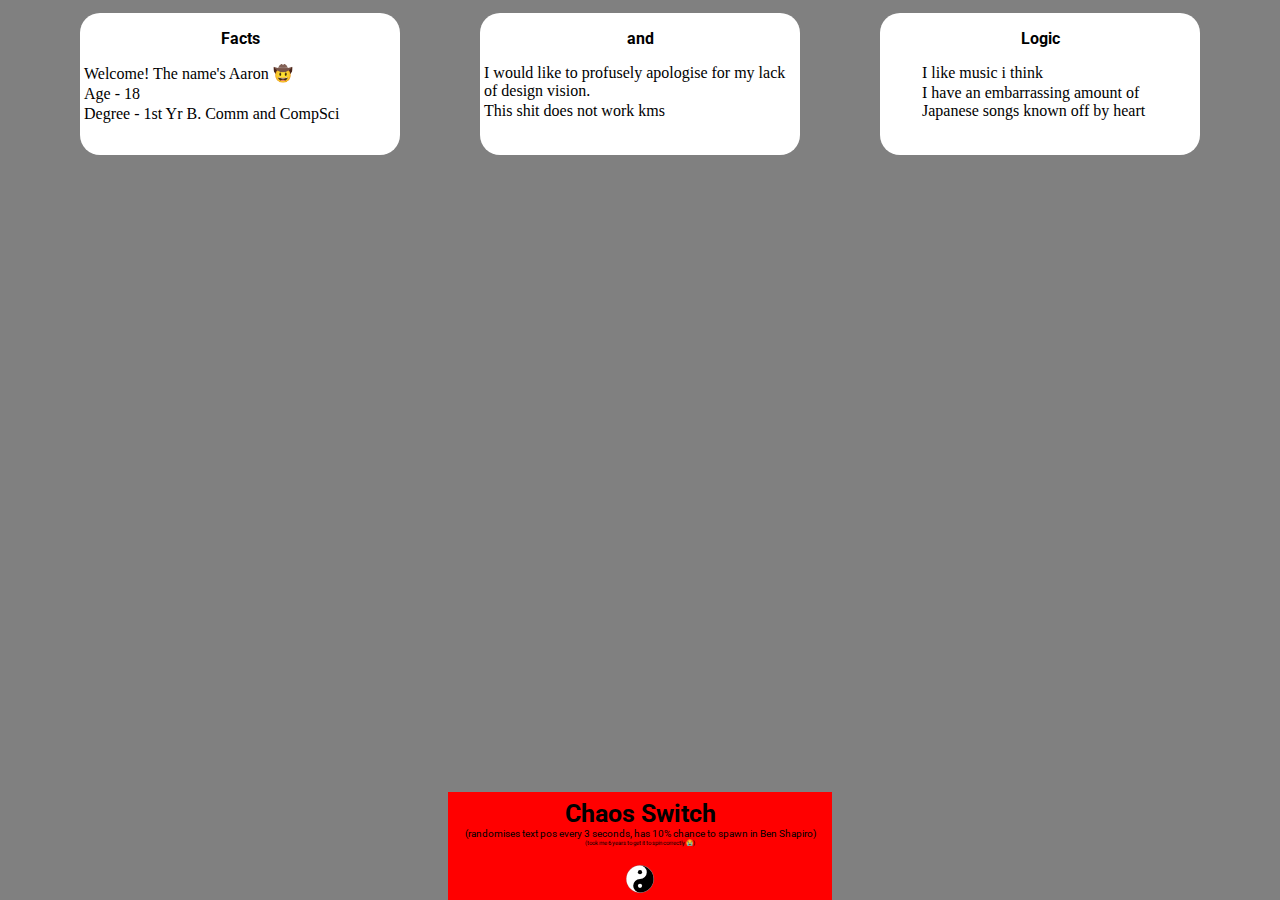
==== index.html @ 0b6dab62 "not initial" ====
<!DOCTYPE html>

<html>
    <head>
        <link rel="stylesheet" href="style.css" />
        <script src="javascript.js"></script>
        <link rel="preconnect" href="https://fonts.googleapis.com">
        <link rel="preconnect" href="https://fonts.gstatic.com" crossorigin>
        <link href="https://fonts.googleapis.com/css2?family=Roboto:ital,wght@0,100;0,300;0,400;0,500;0,700;0,900;1,100;1,300;1,400;1,500;1,700;1,900&display=swap" rel="stylesheet">
        <title>Profile Page! (Aaron)</title>


    </head>

    <body>
        <div id="all">
            <div id="cols">
                <div id="left_col" class="col">
                    <p class="title">Facts</p>
                    <ul class="yap">
                        <li class="yap">Welcome! The name's Aaron 🤠</li>
                        <li class="yap">Age - 18</li>
                        <li class="yap">Degree - 1st Yr B. Comm and CompSci</li>
                        <li class="yap"></li>
                    </ul>
                </div>
                <div id="mid_col" class="col">
                    <p class="title">and</p>
                    <ul class="yap">
                        <li class="yap">I would like to profusely apologise for my lack of design vision.</li>
                        <li class="yap">This shit does not work kms</li>
                        <li class="yap"></li>
                    </ul>
                </div>
                <div id="right_col" class="col">
                    <p class="title">Logic</p>
                    <ul>
                        <li class="yap">I like music i think </li>
                        <li class="yap">I have an embarrassing amount of Japanese songs known off by heart</li>
                        <li class="yap"></li>
                    </ul>
                </div>
            </div>

            <div id="button_container">
                <p id="button_title" class="">Chaos Switch</p>
                <p id="exposition" class="aside">(randomises text pos every 3 seconds, has 10% chance to spawn in Ben Shapiro)</p>
                <p id="crying" class="aside">(took me 6 years to get it to spin correctly 😭)</p>
                <br />
                <input type="image" onclick="rotateYY()" src="images/YinYang_YangTop.svg" id="rdmiseButton" />
            </div>

            <div id="footer">
            </div>
            
        </div>
    </body>
</html>
---- style.css ----
html {
    height: 100%;
}

body {
    padding: 0%;
    margin: 0%;
    width: 100%;
    min-height: 100%;
    max-height: 100%;   
    overflow: hidden;
    background-color: gray;
}


p {
    font-family: "Roboto";
}

#rdmiseButton:hover {
    scale: 1.2;
}

#rdmiseButton {
    display: inline-block;
    width: 30px;
    height: 30px;
    vertical-align: middle;
    background-size: cover;
    transition: scale 0.3s;
    animation-fill-mode: forwards;
    animation-duration: 2s;
}

@keyframes toYang {
    0% {transform: rotate(180deg);}
    100% {transform: rotate(360deg);}
}

@keyframes toYin {
    100% {transform: rotate(180deg);}
}

.yinTop {
    animation-name: toYin;
}

.yangTop {
    animation-name: toYang;
}

#button_title {
    display: inline-block;
    vertical-align: middle;
    margin: 0%;
    font-size: 25px;
    font-weight: bold;
}

.aside {
    padding: 0%;
    margin: 0%;
}

#exposition {
    font-size: 10px;
    text-align: center;
}

#crying {
    font-size: 6px;
    text-align: center;
}

#button_container {
    text-align: center;
    position: absolute;
    margin: auto;
    width: 30%;
    padding-top: 0.5%;
    padding-bottom: 0.5%;
    bottom: 0%;
    left: 35%;
    background-color: red;
}

.col {
    margin-top: 1%;
    padding-bottom: 1.5%;
    border-radius: 20px;
    width: 25%;
    background-color: white;
}

.title {
    font-weight: bold;
}

#cols {
    width: 100%;
    display: flex;
    justify-content: space-evenly;
}

#left_col {
    display: block;
    text-align: center;
}

#mid_col {
    display: block;
    text-align: center;
}

#right_col {
    display: block;
    text-align: center;
}

.yap {
    display: block;
    list-style-type: none;
    text-align: left;
    padding: 0%;
    margin: 2px;
    margin-top: 0px;
    text-wrap: wrap;
}
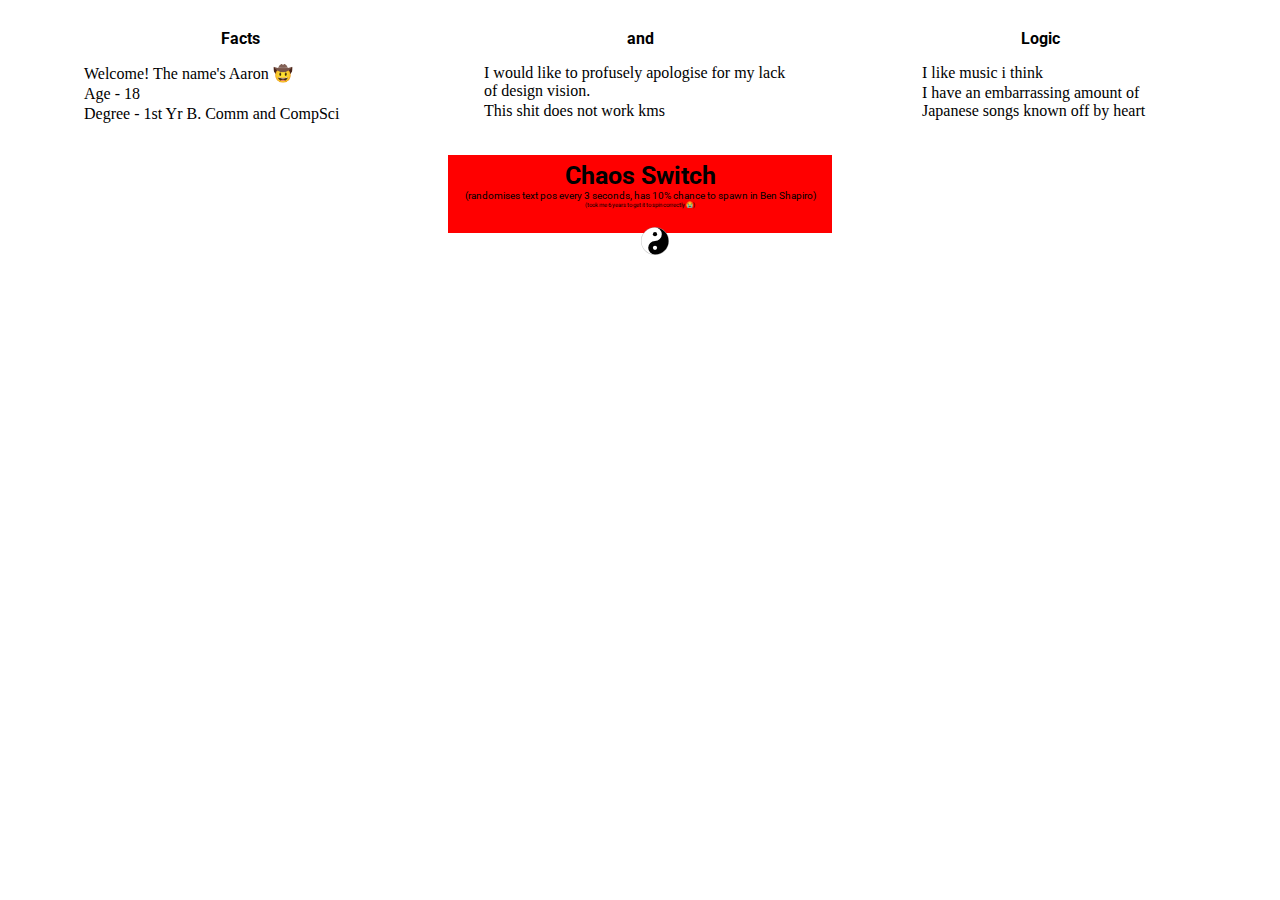
==== commit 961924a1: "annoying" ====
--- a/index.html
+++ b/index.html
@@ -16,38 +16,38 @@
         <div id="all">
             <div id="cols">
                 <div id="left_col" class="col">
-                    <p class="title">Facts</p>
-                    <ul class="yap">
-                        <li class="yap">Welcome! The name's Aaron 🤠</li>
-                        <li class="yap">Age - 18</li>
+                    <p class="title text">Facts</p>
+                    <ul class="yap text">
+                        <li class="yap text">Welcome! The name's Aaron 🤠</li>
+                        <li class="yap text">Age - 18</li>
                         <li class="yap">Degree - 1st Yr B. Comm and CompSci</li>
                         <li class="yap"></li>
                     </ul>
                 </div>
                 <div id="mid_col" class="col">
-                    <p class="title">and</p>
-                    <ul class="yap">
-                        <li class="yap">I would like to profusely apologise for my lack of design vision.</li>
-                        <li class="yap">This shit does not work kms</li>
-                        <li class="yap"></li>
+                    <p class="title text">and</p>
+                    <ul class="yap text">
+                        <li class="yap text">I would like to profusely apologise for my lack of design vision.</li>
+                        <li class="yap text">This shit does not work kms</li>
+                        <li class="yap text"></li>
                     </ul>
                 </div>
                 <div id="right_col" class="col">
-                    <p class="title">Logic</p>
+                    <p class="title text">Logic</p>
                     <ul>
-                        <li class="yap">I like music i think </li>
-                        <li class="yap">I have an embarrassing amount of Japanese songs known off by heart</li>
-                        <li class="yap"></li>
+                        <li class="yap text">I like music i think </li>
+                        <li class="yap text">I have an embarrassing amount of Japanese songs known off by heart</li>
+                        <li class="yap text"></li>
                     </ul>
                 </div>
             </div>
 
             <div id="button_container">
-                <p id="button_title" class="">Chaos Switch</p>
-                <p id="exposition" class="aside">(randomises text pos every 3 seconds, has 10% chance to spawn in Ben Shapiro)</p>
-                <p id="crying" class="aside">(took me 6 years to get it to spin correctly 😭)</p>
+                <p id="button_title" class="text">Chaos Switch</p>
+                <p id="exposition" class="aside text">(randomises text pos every 3 seconds, has 10% chance to spawn in Ben Shapiro)</p>
+                <p id="crying" class="aside text">(took me 6 years to get it to spin correctly 😭)</p>
                 <br />
-                <input type="image" onclick="rotateYY()" src="images/YinYang_YangTop.svg" id="rdmiseButton" />
+                <input type="image" onclick="rotateYY();spawnBen();rdmisePos();" src="images/YinYang_YangTop.svg" id="rdmiseButton" class="text" />
             </div>
 
             <div id="footer">
--- a/style.css
+++ b/style.css
@@ -9,7 +9,7 @@
     min-height: 100%;
     max-height: 100%;   
     overflow: hidden;
-    background-color: gray;
+    z-index: -1;
 }
 
 
@@ -30,6 +30,8 @@
     transition: scale 0.3s;
     animation-fill-mode: forwards;
     animation-duration: 2s;
+    position: fixed;
+    z-index: 1;
 }
 
 @keyframes toYang {
@@ -79,7 +81,6 @@
     width: 30%;
     padding-top: 0.5%;
     padding-bottom: 0.5%;
-    bottom: 0%;
     left: 35%;
     background-color: red;
 }
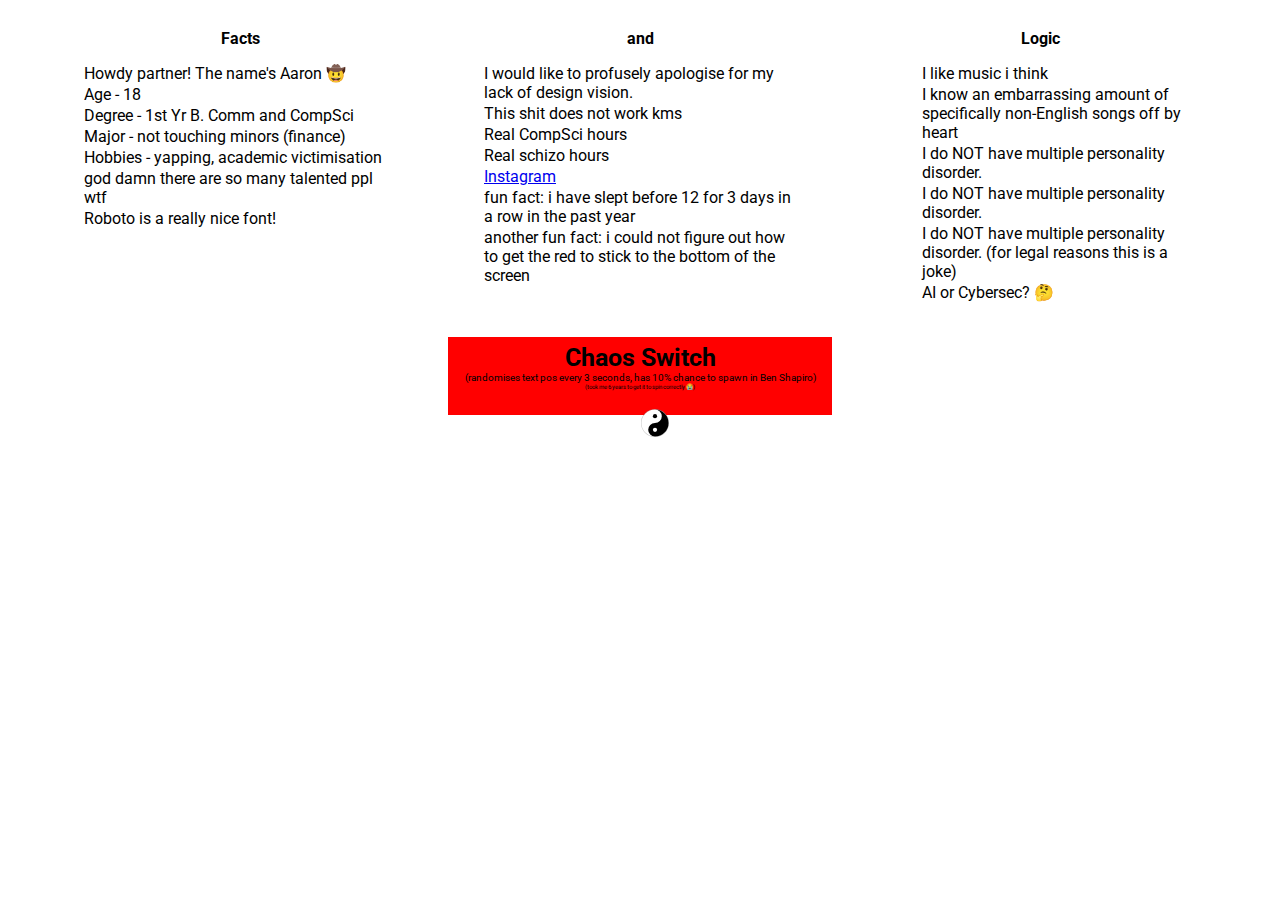
==== commit 197828f8: "still fugly" ====
--- a/index.html
+++ b/index.html
@@ -8,8 +8,6 @@
         <link rel="preconnect" href="https://fonts.gstatic.com" crossorigin>
         <link href="https://fonts.googleapis.com/css2?family=Roboto:ital,wght@0,100;0,300;0,400;0,500;0,700;0,900;1,100;1,300;1,400;1,500;1,700;1,900&display=swap" rel="stylesheet">
         <title>Profile Page! (Aaron)</title>
-
-
     </head>
 
     <body>
@@ -18,10 +16,13 @@
                 <div id="left_col" class="col">
                     <p class="title text">Facts</p>
                     <ul class="yap text">
-                        <li class="yap text">Welcome! The name's Aaron 🤠</li>
+                        <li class="yap text">Howdy partner! The name's Aaron 🤠</li>
                         <li class="yap text">Age - 18</li>
-                        <li class="yap">Degree - 1st Yr B. Comm and CompSci</li>
-                        <li class="yap"></li>
+                        <li class="yap text">Degree - 1st Yr B. Comm and CompSci</li>
+                        <li class="yap text">Major - not touching minors (finance)</li>
+                        <li class="yap text">Hobbies - yapping, academic victimisation</li>
+                        <li class="yap text">god damn there are so many talented ppl wtf</li>
+                        <li class="yap text">Roboto is a really nice font!</li>
                     </ul>
                 </div>
                 <div id="mid_col" class="col">
@@ -29,20 +30,27 @@
                     <ul class="yap text">
                         <li class="yap text">I would like to profusely apologise for my lack of design vision.</li>
                         <li class="yap text">This shit does not work kms</li>
-                        <li class="yap text"></li>
+                        <li class="yap text">Real CompSci hours</li>
+                        <li class="yap text">Real schizo hours</li>
+                        <li class="yap text"><a href="https://www.instagram.com/aaronfangles/">Instagram</a></li>
+                        <li class="yap text">fun fact: i have slept before 12 for 3 days in a row in the past year</li>
+                        <li class="yap text">another fun fact: i could not figure out how to get the red to stick to the bottom of the screen</li>
                     </ul>
                 </div>
                 <div id="right_col" class="col">
                     <p class="title text">Logic</p>
                     <ul>
                         <li class="yap text">I like music i think </li>
-                        <li class="yap text">I have an embarrassing amount of Japanese songs known off by heart</li>
-                        <li class="yap text"></li>
+                        <li class="yap text">I know an embarrassing amount of specifically non-English songs off by heart</li>
+                        <li class="yap text">I do NOT have multiple personality disorder.</li>
+                        <li class="yap text">I do NOT have multiple personality disorder.</li>
+                        <li class="yap text">I do NOT have multiple personality disorder. (for legal reasons this is a joke)</li>
+                        <li class="yap text">AI or Cybersec? 🤔</li>
                     </ul>
                 </div>
             </div>
 
-            <div id="button_container">
+            <div id="button_container" class="text">
                 <p id="button_title" class="text">Chaos Switch</p>
                 <p id="exposition" class="aside text">(randomises text pos every 3 seconds, has 10% chance to spawn in Ben Shapiro)</p>
                 <p id="crying" class="aside text">(took me 6 years to get it to spin correctly 😭)</p>
--- a/style.css
+++ b/style.css
@@ -10,10 +10,11 @@
     max-height: 100%;   
     overflow: hidden;
     z-index: -1;
+    background-color: white;
 }
 
 
-p {
+p, li {
     font-family: "Roboto";
 }
 
